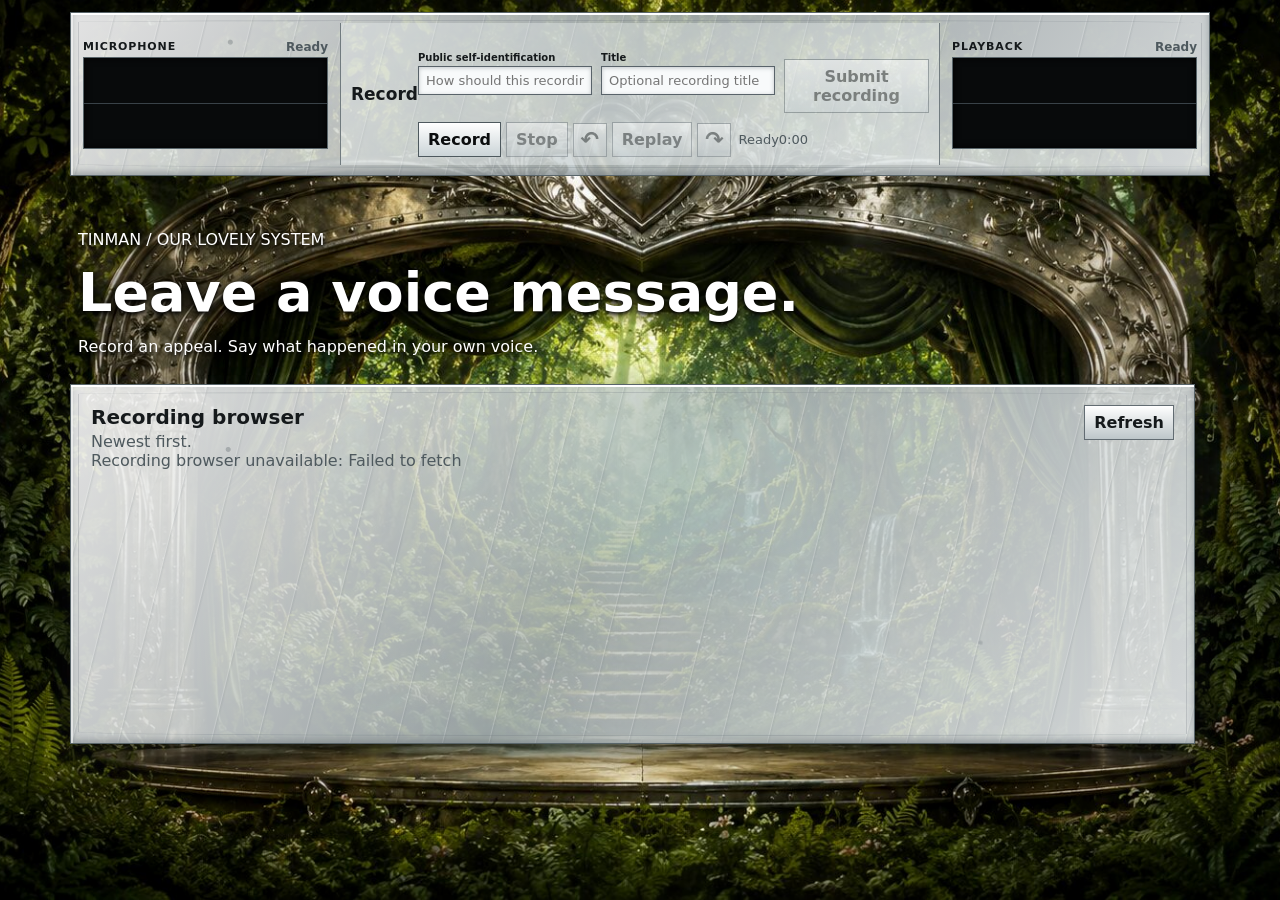
==== appeals/index.html @ 846b0b6b "Place recorder between fixed audiometers" ====
<!doctype html>
<html lang="en">
<head><meta charset="utf-8"><meta name="viewport" content="width=device-width,initial-scale=1"><title>Tinman — Appeals</title><link rel="stylesheet" href="/styles.css"></head>
<body><main>
  <section class="panel common-meter" aria-labelledby="meterHeading">
    <h2 id="meterHeading" class="sr-only">Audiometer</h2>
    <div class="meter-channel"><div class="meter-head"><strong>Microphone</strong><span id="micMeterMode">Ready</span></div><canvas id="micVisualizer" aria-label="Live microphone level" role="img"></canvas></div>
    <section class="recorder" aria-labelledby="recordHeading">
    <h2 id="recordHeading">Record</h2>
    <div class="record-field"><label for="selfId">Public self-identification</label><input id="selfId" maxlength="80" autocomplete="nickname" placeholder="How should this recording identify you?"></div>
    <div class="record-field"><label for="title">Title</label><input id="title" maxlength="120" placeholder="Optional recording title"></div>
    <div class="record-actions"><div class="controls"><button id="recordButton" class="primary">Record</button><button id="stopButton" disabled>Stop</button><button id="rewindButton" class="jump" disabled aria-label="Jump back 10 seconds" title="Jump back 10 seconds">↶</button><button id="playButton" disabled>Replay</button><button id="forwardButton" class="jump" disabled aria-label="Jump forward 10 seconds" title="Jump forward 10 seconds">↷</button></div><div class="time"><span id="recordingState">Ready</span><span id="elapsed">0:00</span></div></div>
    <audio id="preview" controls crossorigin="anonymous" hidden></audio>
    <div class="record-submit"><button id="submitButton" class="primary submit" disabled>Submit recording</button><p id="notice" role="status" aria-live="polite"></p></div>
  </section>
      <div class="meter-channel"><div class="meter-head"><strong>Playback</strong><span id="playMeterMode">Ready</span></div><canvas id="playVisualizer" aria-label="Live playback level" role="img"></canvas></div>
  </section>
  
  <div class="scroll-workspace">
    <header><p class="eyebrow">TINMAN / OUR LOVELY SYSTEM</p><h1>Leave a voice message.</h1><p id="modeCopy">Record an appeal. Say what happened in your own voice.</p></header>
    <section class="panel browser" aria-labelledby="browseHeading"><div class="browserHead"><div><h2 id="browseHeading">Recording browser</h2><p>Newest first.</p></div><button id="refreshButton">Refresh</button></div><div id="recordings"><p class="empty">Loading recordings…</p></div></section>
  </div>
</main><script src="/config.js"></script><script src="/app.js"></script></body></html>
---- styles.css ----
:root{color-scheme:light;--panel:rgba(231,236,237,.84);--line:#59656a;--ink:#15191b;--muted:#4e595e;--accent:#f8fbfc;--danger:#a32620}
*{box-sizing:border-box}
body{min-height:100vh;margin:0;background:#142016 url('/assets/tinman-stage-forest-v2.jpg') center/cover fixed no-repeat;color:var(--ink);font-family:Inter,ui-sans-serif,system-ui,sans-serif}
body:before{content:"";position:fixed;inset:0;pointer-events:none;background:linear-gradient(90deg,rgba(0,0,0,.26),transparent 28%,transparent 72%,rgba(0,0,0,.26));z-index:-1}
main{width:min(1320px,calc(100% - 140px));margin:0 auto;padding:54px 0 96px;display:grid;grid-template-columns:minmax(300px,360px) minmax(0,1fr);gap:34px;align-items:start}
header{grid-column:1/-1;width:min(980px,100%);padding:0 8px;color:white;text-shadow:0 2px 4px #000,0 0 18px #000}h1{font-size:clamp(30px,4.8vw,54px);line-height:1.04;margin:0 0 14px}h1 span{font-weight:620}.challenge{font-size:clamp(16px,1.7vw,21px);font-weight:650;line-height:1.22}.challenge p{margin:3px 0}.challenge .provocation{margin-top:12px;font-weight:900}.challenge .question{font-size:1.18em;font-weight:900}
.panel{position:relative;border:1px solid var(--line);background:radial-gradient(circle at 14% 18%,#59626755 0 2px,transparent 3px),radial-gradient(circle at 81% 72%,#68717644 0 1px,transparent 3px),repeating-linear-gradient(104deg,transparent 0 41px,#fff3 42px,#727b7f22 43px,transparent 45px),linear-gradient(125deg,rgba(255,255,255,.89),rgba(184,194,197,.82) 48%,rgba(243,247,248,.88));padding:20px;min-width:0;box-shadow:inset 0 2px 0 #fff,inset 2px 0 0 #ffffff99,inset 0 -3px 7px #5e686d77,0 14px 34px #1118}.panel:after{content:"";position:absolute;inset:7px;pointer-events:none;border:1px solid #747e8244;border-radius:43% 47% 45% 44%/2px 3px 2px 4px}
.common-meter{grid-column:1/-1;padding:10px 14px}.meter-head{display:flex;justify-content:space-between;align-items:center;margin-bottom:5px}.meter-head h2{margin:0;font-size:15px}.meter-head span{font-size:12px;font-weight:750;color:var(--muted)}.recorder{padding:13px 15px}.recorder h2{margin-bottom:6px}.browser{min-height:360px}h2{margin:0 0 14px;font-size:20px}label{display:block;font-size:12px;font-weight:700;margin:5px 0 3px}input{width:100%;padding:7px 9px;border:1px solid #59636a;background:#f8fafb;color:#111;font:inherit;margin-bottom:2px;box-shadow:inset 0 1px 4px #56616755}
.controls{display:flex;align-items:center;gap:5px;margin-top:8px;flex-wrap:nowrap}button{border:1px solid #626c72;background:linear-gradient(#fff,#bdc6c9);color:#15191b;padding:7px 9px;font:inherit;font-weight:750;cursor:pointer;box-shadow:inset 0 1px 0 #fff}button:hover:not(:disabled){background:linear-gradient(#fff,#dce2e4)}button:disabled{opacity:.42;cursor:not-allowed}.primary{background:linear-gradient(#fff,#cbd4d7);color:#0b0d0e;border-color:#4e595e}.primary:hover:not(:disabled){background:white}.jump{width:34px;min-width:34px;padding:5px 0;font-size:22px;line-height:1}.submit{margin-top:5px}
.time{display:flex;justify-content:space-between;color:var(--muted);font-size:13px;font-variant-numeric:tabular-nums;margin:6px 0 3px}audio{width:100%;margin-top:4px}#notice{min-height:1.1em;margin:5px 0 0;color:var(--muted);font-size:12px}#notice.error{color:var(--danger)}
#visualizer{display:block;width:100%;height:44px;border:1px solid var(--line);background:#080a0b;margin:0;box-shadow:inset 0 0 7px #000,0 1px 0 #fff}
.browserHead{display:flex;align-items:start;justify-content:space-between;gap:15px}.browserHead h2{margin-bottom:3px}.browserHead p,.empty{margin:0;color:var(--muted)}
.recording{border-top:1px solid var(--line);padding:16px 0}.recording:first-child{border-top:0}.meta{display:flex;flex-wrap:wrap;justify-content:space-between;gap:8px;margin-bottom:8px}.recordingTitle{font-size:18px;font-weight:850;margin-bottom:3px}.who{font-weight:700}.when,.details{color:var(--muted);font-size:13px}.recording audio{margin:0}
@media(max-width:900px){main{width:min(100% - 44px,900px);grid-template-columns:minmax(290px,340px) minmax(0,1fr);gap:20px}}
@media(max-width:760px){body{background-attachment:scroll}main{width:calc(100% - 24px);padding-top:30px;grid-template-columns:1fr;gap:16px}.panel{padding:16px}.controls{flex-wrap:wrap}.controls button:not(.jump){flex:1 1 auto}.jump{flex:0 0 38px}}

/* Threaded public response layer */
.browser{overflow:hidden}.thread{border-top:1px solid var(--line);padding:14px 0}.thread:first-child{border-top:0}
.thread-grid{display:grid;grid-template-columns:minmax(310px,1.05fr) minmax(300px,1fr) 120px 210px;gap:10px;overflow-x:auto;align-items:start;padding-bottom:8px;scroll-snap-type:x proximity}
.thread-cell{min-height:154px;padding:12px;border:1px solid #677277;background:rgba(237,242,243,.82);box-shadow:inset 0 1px 0 #fff;scroll-snap-align:start}
.column-label{font-size:11px;letter-spacing:.08em;text-transform:uppercase;font-weight:900;color:#4d585d;margin-bottom:9px}.original-cell .meta{min-height:57px}
.response-list{display:grid;gap:8px}.reply-card{padding:8px;border-left:4px solid #566269;background:#f8fafbcc}.reply-card.short-response{border-left-color:#9a2e27}
.reply-meta,.reply-meta>div,.response-status{display:flex;justify-content:space-between;align-items:center;gap:8px}.reply-meta span{font-size:12px;color:var(--muted)}.duration-verdict{font-size:20px!important;filter:grayscale(1)}
.reply-card audio{height:34px}.response-empty{padding:8px 0}.respond-button{margin-top:8px}.response-composer{margin-top:9px;padding-top:9px;border-top:1px solid #788287}
.response-composer label{margin-top:0}.response-composer input{margin-top:4px}.response-controls{display:flex;gap:5px;flex-wrap:wrap}.response-controls button{font-size:12px;padding:6px 8px}.response-status{margin-top:6px;font-size:11px;color:var(--muted)}
.response-notice{min-height:1.2em;margin:5px 0 0;font-size:11px;color:var(--muted)}.response-notice.error{color:var(--danger)}
.future-cell,.transcript-cell{display:flex;flex-direction:column;justify-content:space-between;color:#667176;background:rgba(190,199,201,.55);border-style:dashed}.transcript-cell{opacity:.72}
@media(max-width:760px){.thread-grid{grid-template-columns:minmax(280px,88vw) minmax(280px,88vw) 110px 190px}}

.interleaved-button{width:100%;margin-top:8px;text-align:left}.reply-card audio{display:none}

.comment-button{touch-action:none;user-select:none;-webkit-user-select:none}
.comment-button.annotating{background:linear-gradient(#ffb0a8,#c84338);border-color:#7e1f18;color:#180604;box-shadow:inset 0 1px 0 #ffd8d4,0 0 0 3px rgba(157,38,30,.22)}

.common-meter,.recorder{box-shadow:inset 0 2px 0 #fff,inset 2px 0 0 #ffffff99,inset 0 -3px 7px #5e686d77}

button:active:not(:disabled){box-shadow:inset 0 2px 4px #35404566;transform:translateY(1px)}


.common-meter{position:fixed;top:12px;left:50%;transform:translateX(-50%);width:min(1320px,calc(100% - 140px));z-index:30}
.meter-space{grid-column:1/-1;height:78px}
@media(max-width:900px){.common-meter{width:min(100% - 44px,900px)}}
@media(max-width:760px){.common-meter{width:calc(100% - 24px)}}

/* Fixed control deck and full-width, non-overlapping scroll workspace */
:root{--deck-side:70px;--meter-top:12px;--meter-height:82px;--recorder-top:102px;--recorder-height:142px;--workspace-top:258px}
body{overflow:hidden}
main{display:block;width:100%;margin:0;padding:0}
.common-meter{position:fixed;top:var(--meter-top);left:var(--deck-side);right:var(--deck-side);width:auto;height:var(--meter-height);transform:none;z-index:30;display:grid;grid-template-columns:1fr 1fr;gap:12px;padding:8px 12px}
.meter-channel{min-width:0}.meter-head{margin-bottom:3px}.meter-head strong{text-transform:uppercase;letter-spacing:.08em;font-size:11px}
#micVisualizer,#playVisualizer{display:block;width:100%;height:43px;border:1px solid var(--line);background:#080a0b;box-shadow:inset 0 0 7px #000}
.recorder{position:fixed;top:var(--recorder-top);left:var(--deck-side);right:var(--deck-side);height:var(--recorder-height);z-index:25;display:grid;grid-template-columns:72px minmax(210px,1.1fr) minmax(190px,1fr) minmax(330px,1.35fr) minmax(150px,.65fr);gap:10px;align-items:end;padding:10px 14px}
.recorder h2{align-self:center;margin:0}.record-field label{margin-top:0}.record-field input{margin:0}.record-actions{align-self:end}.record-actions .controls{margin:0}.record-submit{align-self:end}.record-submit .submit{margin:0}.record-submit #notice{margin-top:3px}
.recorder #preview{position:absolute;left:14px;right:14px;bottom:7px;width:calc(100% - 28px);height:32px;margin:0}.recorder #preview:not([hidden])~.record-submit{visibility:hidden}
.scroll-workspace{position:fixed;top:var(--workspace-top);bottom:0;left:0;right:0;overflow-y:auto;padding:24px var(--deck-side) 90px;scrollbar-gutter:stable}
.scroll-workspace header{width:min(1100px,100%);padding:0 8px;margin-bottom:28px}.scroll-workspace .browser{width:100%;min-height:360px}
.sr-only{position:absolute!important;width:1px!important;height:1px!important;padding:0!important;margin:-1px!important;overflow:hidden!important;clip:rect(0,0,0,0)!important;white-space:nowrap!important;border:0!important}
@media(max-width:900px){:root{--deck-side:22px;--recorder-height:188px;--workspace-top:304px}.recorder{grid-template-columns:62px 1fr 1fr;grid-template-rows:auto auto}.record-actions{grid-column:2/4}.record-submit{grid-column:1/2;grid-row:2}}
@media(max-width:760px){:root{--deck-side:12px;--meter-height:78px;--recorder-top:98px;--recorder-height:210px;--workspace-top:322px}.common-meter{grid-template-columns:1fr 1fr;gap:6px}.recorder{grid-template-columns:1fr 1fr;height:var(--recorder-height);overflow:auto}.recorder h2{grid-column:1/-1}.record-actions,.record-submit{grid-column:auto}.scroll-workspace{padding-left:12px;padding-right:12px}}

/* One fixed frame: microphone | recording control | playback */
:root{--meter-height:164px;--workspace-top:190px}
.common-meter{height:var(--meter-height);grid-template-columns:minmax(220px,1fr) minmax(600px,1.55fr) minmax(220px,1fr);align-items:stretch;gap:12px;padding:10px 12px}
.common-meter>.meter-channel{display:flex;flex-direction:column;justify-content:center}
.common-meter #micVisualizer,.common-meter #playVisualizer{height:92px}
.common-meter>.recorder{position:static;inset:auto;width:auto;height:auto;z-index:auto;display:grid;grid-template-columns:58px minmax(150px,1fr) minmax(140px,1fr) minmax(145px,.72fr);grid-template-rows:auto auto;gap:7px 9px;align-items:end;padding:8px 10px;border-left:1px solid #717b7f;border-right:1px solid #717b7f;background:rgba(236,241,242,.38);overflow:hidden;box-shadow:none}
.common-meter>.recorder h2{grid-row:1/3;align-self:center;font-size:17px}
.common-meter>.recorder .record-field{min-width:0}
.common-meter>.recorder .record-field label{font-size:10px;white-space:nowrap;overflow:hidden;text-overflow:ellipsis}
.common-meter>.recorder .record-field input{padding:6px 7px;font-size:13px}
.common-meter>.recorder .record-actions{grid-column:2/4;display:grid;grid-template-columns:auto 1fr;gap:7px;align-items:center}
.common-meter>.recorder .record-actions .controls{flex-wrap:nowrap}
.common-meter>.recorder .record-actions .time{margin:0}
.common-meter>.recorder .record-submit{grid-column:4;grid-row:1/3;align-self:center}
.common-meter>.recorder .record-submit button{width:100%}
.common-meter>.recorder #preview{position:absolute;left:76px;right:164px;bottom:7px;width:auto;height:30px}
.common-meter>.recorder #preview:not([hidden])~.record-submit{visibility:hidden}
.scroll-workspace{top:var(--workspace-top)}
@media(max-width:1100px){.common-meter{grid-template-columns:minmax(160px,.8fr) minmax(520px,1.6fr) minmax(160px,.8fr)}.common-meter>.recorder{grid-template-columns:48px 1fr 1fr 125px}}
@media(max-width:900px){:root{--meter-height:194px;--workspace-top:220px}.common-meter{grid-template-columns:minmax(125px,.65fr) minmax(470px,1.8fr) minmax(125px,.65fr)}.common-meter>.recorder{grid-template-columns:1fr 1fr;grid-template-rows:auto auto auto}.common-meter>.recorder h2{display:none}.common-meter>.recorder .record-actions{grid-column:1/3}.common-meter>.recorder .record-submit{grid-column:1/3;grid-row:3}.common-meter>.recorder #preview{left:8px;right:8px}}
@media(max-width:760px){:root{--meter-height:216px;--workspace-top:242px}.common-meter{grid-template-columns:minmax(92px,.55fr) minmax(360px,2fr) minmax(92px,.55fr);gap:5px}.common-meter>.meter-channel .meter-head strong{font-size:9px}.common-meter>.meter-channel .meter-head span{font-size:9px}.common-meter #micVisualizer,.common-meter #playVisualizer{height:126px}}
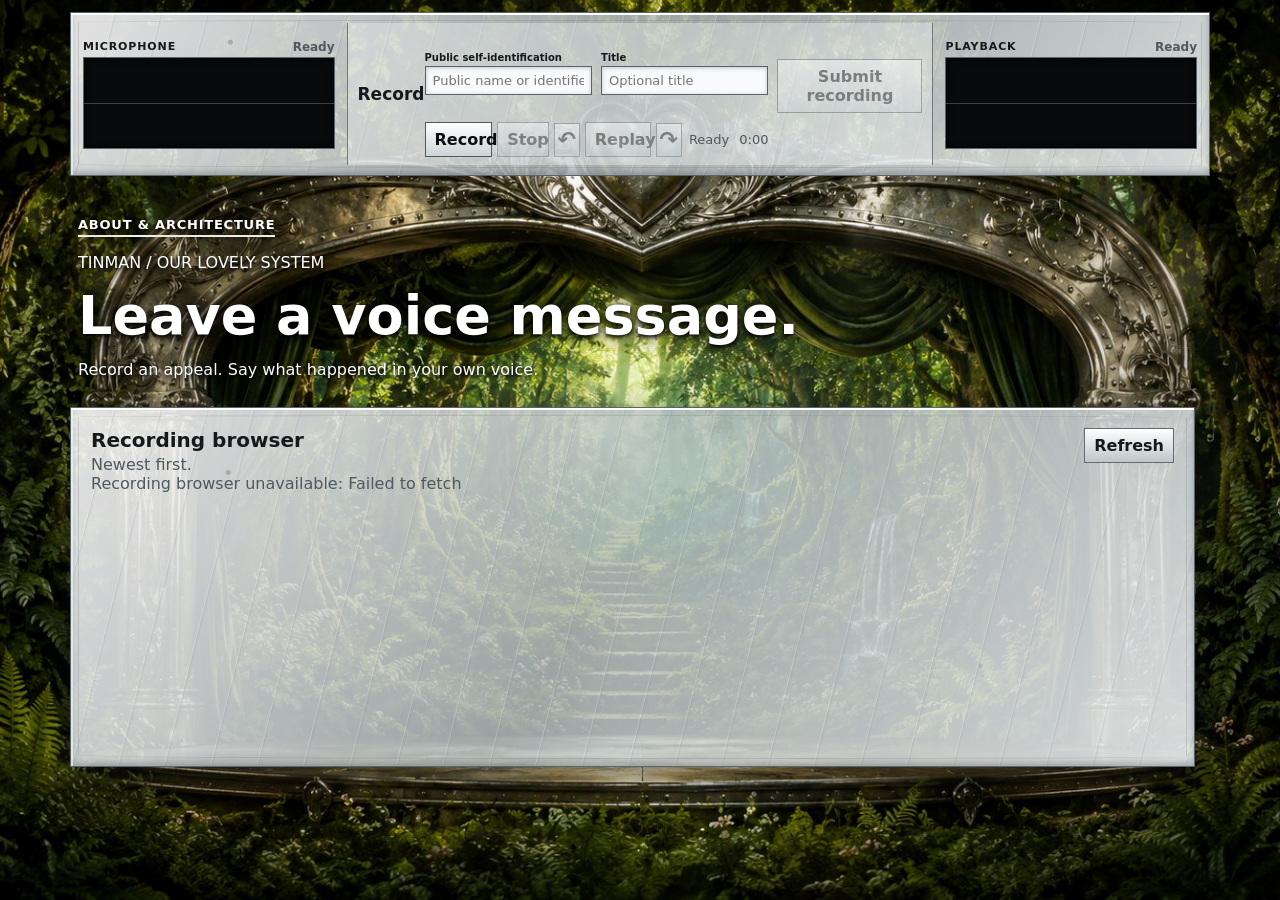
==== commit a1648e7e: "Add About Tin Man architecture page" ====
--- a/appeals/index.html
+++ b/appeals/index.html
@@ -7,8 +7,8 @@
     <div class="meter-channel"><div class="meter-head"><strong>Microphone</strong><span id="micMeterMode">Ready</span></div><canvas id="micVisualizer" aria-label="Live microphone level" role="img"></canvas></div>
     <section class="recorder" aria-labelledby="recordHeading">
     <h2 id="recordHeading">Record</h2>
-    <div class="record-field"><label for="selfId">Public self-identification</label><input id="selfId" maxlength="80" autocomplete="nickname" placeholder="How should this recording identify you?"></div>
-    <div class="record-field"><label for="title">Title</label><input id="title" maxlength="120" placeholder="Optional recording title"></div>
+    <div class="record-field"><label for="selfId">Public self-identification</label><input id="selfId" maxlength="80" autocomplete="nickname" placeholder="Public name or identifier"></div>
+    <div class="record-field"><label for="title">Title</label><input id="title" maxlength="120" placeholder="Optional title"></div>
     <div class="record-actions"><div class="controls"><button id="recordButton" class="primary">Record</button><button id="stopButton" disabled>Stop</button><button id="rewindButton" class="jump" disabled aria-label="Jump back 10 seconds" title="Jump back 10 seconds">↶</button><button id="playButton" disabled>Replay</button><button id="forwardButton" class="jump" disabled aria-label="Jump forward 10 seconds" title="Jump forward 10 seconds">↷</button></div><div class="time"><span id="recordingState">Ready</span><span id="elapsed">0:00</span></div></div>
     <audio id="preview" controls crossorigin="anonymous" hidden></audio>
     <div class="record-submit"><button id="submitButton" class="primary submit" disabled>Submit recording</button><p id="notice" role="status" aria-live="polite"></p></div>
@@ -17,7 +17,7 @@
   </section>
   
   <div class="scroll-workspace">
-    <header><p class="eyebrow">TINMAN / OUR LOVELY SYSTEM</p><h1>Leave a voice message.</h1><p id="modeCopy">Record an appeal. Say what happened in your own voice.</p></header>
+    <header><nav class="site-nav" aria-label="Tin Man"><a href="/about.html">About &amp; Architecture</a></nav><p class="eyebrow">TINMAN / OUR LOVELY SYSTEM</p><h1>Leave a voice message.</h1><p id="modeCopy">Record an appeal. Say what happened in your own voice.</p></header>
     <section class="panel browser" aria-labelledby="browseHeading"><div class="browserHead"><div><h2 id="browseHeading">Recording browser</h2><p>Newest first.</p></div><button id="refreshButton">Refresh</button></div><div id="recordings"><p class="empty">Loading recordings…</p></div></section>
   </div>
 </main><script src="/config.js"></script><script src="/app.js"></script></body></html>
--- a/styles.css
+++ b/styles.css
@@ -79,3 +79,41 @@
 @media(max-width:1100px){.common-meter{grid-template-columns:minmax(160px,.8fr) minmax(520px,1.6fr) minmax(160px,.8fr)}.common-meter>.recorder{grid-template-columns:48px 1fr 1fr 125px}}
 @media(max-width:900px){:root{--meter-height:194px;--workspace-top:220px}.common-meter{grid-template-columns:minmax(125px,.65fr) minmax(470px,1.8fr) minmax(125px,.65fr)}.common-meter>.recorder{grid-template-columns:1fr 1fr;grid-template-rows:auto auto auto}.common-meter>.recorder h2{display:none}.common-meter>.recorder .record-actions{grid-column:1/3}.common-meter>.recorder .record-submit{grid-column:1/3;grid-row:3}.common-meter>.recorder #preview{left:8px;right:8px}}
 @media(max-width:760px){:root{--meter-height:216px;--workspace-top:242px}.common-meter{grid-template-columns:minmax(92px,.55fr) minmax(360px,2fr) minmax(92px,.55fr);gap:5px}.common-meter>.meter-channel .meter-head strong{font-size:9px}.common-meter>.meter-channel .meter-head span{font-size:9px}.common-meter #micVisualizer,.common-meter #playVisualizer{height:126px}}
+
+/* Hard containment for the three-part fixed deck */
+.common-meter{grid-template-columns:minmax(0,.9fr) minmax(0,2.1fr) minmax(0,.9fr);overflow:hidden}
+.common-meter>.meter-channel,.common-meter>.recorder,.common-meter>.recorder>*{min-width:0;max-width:100%}
+.common-meter>.meter-channel canvas{width:100%;max-width:100%}
+.common-meter>.recorder .controls{min-width:0;overflow:hidden}
+.common-meter>.recorder .controls button{flex:0 1 auto;min-width:0}
+@media(max-width:1100px){.common-meter{grid-template-columns:minmax(0,.72fr) minmax(0,2.25fr) minmax(0,.72fr)}}
+@media(max-width:900px){.common-meter{grid-template-columns:minmax(0,.62fr) minmax(0,2.45fr) minmax(0,.62fr)}}
+@media(max-width:760px){.common-meter{grid-template-columns:minmax(0,.52fr) minmax(0,2.65fr) minmax(0,.52fr)}}
+
+.thread-grid{grid-template-columns:minmax(310px,1.05fr) minmax(300px,1fr) 120px minmax(360px,1.1fr)}
+.transcript-cell{opacity:1;background:rgba(237,242,243,.82);border-style:solid;max-height:560px;overflow:auto}
+.transcript-parts{display:grid;gap:7px}.transcript-part{margin:0;padding:7px 8px;background:#f8fafbcc;border-left:4px solid #657176}
+.transcript-part.annotation{border-left-color:#9a2e27}.transcript-part strong{display:block;font-size:11px;text-transform:uppercase;letter-spacing:.05em;margin-bottom:3px}.transcript-part span{display:block;font-size:13px;line-height:1.35}
+.transcript-state{font-size:12px;color:var(--muted)}.transcript-state.error{color:var(--danger)}.unlock-transcript{width:100%}
+
+
+/* Navigation and control-deck legibility */
+.site-nav{margin:0 0 16px}.site-nav a,.about-nav a{display:inline-block;color:#fff;font-size:13px;font-weight:850;letter-spacing:.06em;text-transform:uppercase;text-decoration:none;border-bottom:2px solid currentColor;padding:3px 0}.site-nav a:hover,.about-nav a:hover{color:#dce5e1}
+.common-meter>.recorder .record-actions .time{gap:10px;white-space:nowrap}.common-meter>.recorder .record-actions .time span:last-child{margin-left:auto}
+
+/* About Tin Man */
+body.about-page{overflow:auto}
+.about-page main{display:block;width:min(1160px,calc(100% - 48px));margin:0 auto;padding:44px 0 88px}
+.about-shell{display:grid;gap:24px}
+.about-hero{color:#fff;text-shadow:0 2px 4px #000,0 0 18px #000;padding:20px 8px 12px}
+.about-hero .eyebrow{font-weight:900;letter-spacing:.16em;text-transform:uppercase;margin:0 0 14px}
+.about-hero h1{font-size:clamp(48px,8vw,92px);max-width:900px}
+.about-hero .lede{max-width:800px;font-size:clamp(20px,2.3vw,30px);line-height:1.25;font-weight:650;margin:20px 0 0}
+.about-grid{display:grid;grid-template-columns:1fr 1fr;gap:24px}
+.about-panel{padding:28px}
+.about-panel h2{font-size:27px;margin-bottom:12px}.about-panel h3{margin:22px 0 8px}.about-panel p,.about-panel li{font-size:16px;line-height:1.55}.about-panel ul{padding-left:20px}.about-panel li+li{margin-top:8px}
+.about-panel a{color:#172a31;font-weight:800;text-decoration-thickness:2px;text-underline-offset:3px}
+.about-panel.wide{grid-column:1/-1}
+.aws-table{width:100%;border-collapse:collapse;margin-top:14px}.aws-table th,.aws-table td{text-align:left;vertical-align:top;padding:13px 12px;border-top:1px solid #778287}.aws-table th{width:27%;font-size:14px}.aws-table td{line-height:1.45}
+.about-footer{color:white;text-shadow:0 2px 4px #000;padding:10px 8px;font-weight:750}
+@media(max-width:760px){.about-page main{width:calc(100% - 24px);padding-top:24px}.about-grid{grid-template-columns:1fr}.about-panel.wide{grid-column:auto}.about-panel{padding:20px}.aws-table,.aws-table tbody,.aws-table tr,.aws-table th,.aws-table td{display:block}.aws-table th{width:auto;padding-bottom:3px}.aws-table td{padding-top:3px;border-top:0}.aws-table tr{border-top:1px solid #778287;padding:8px 0}}
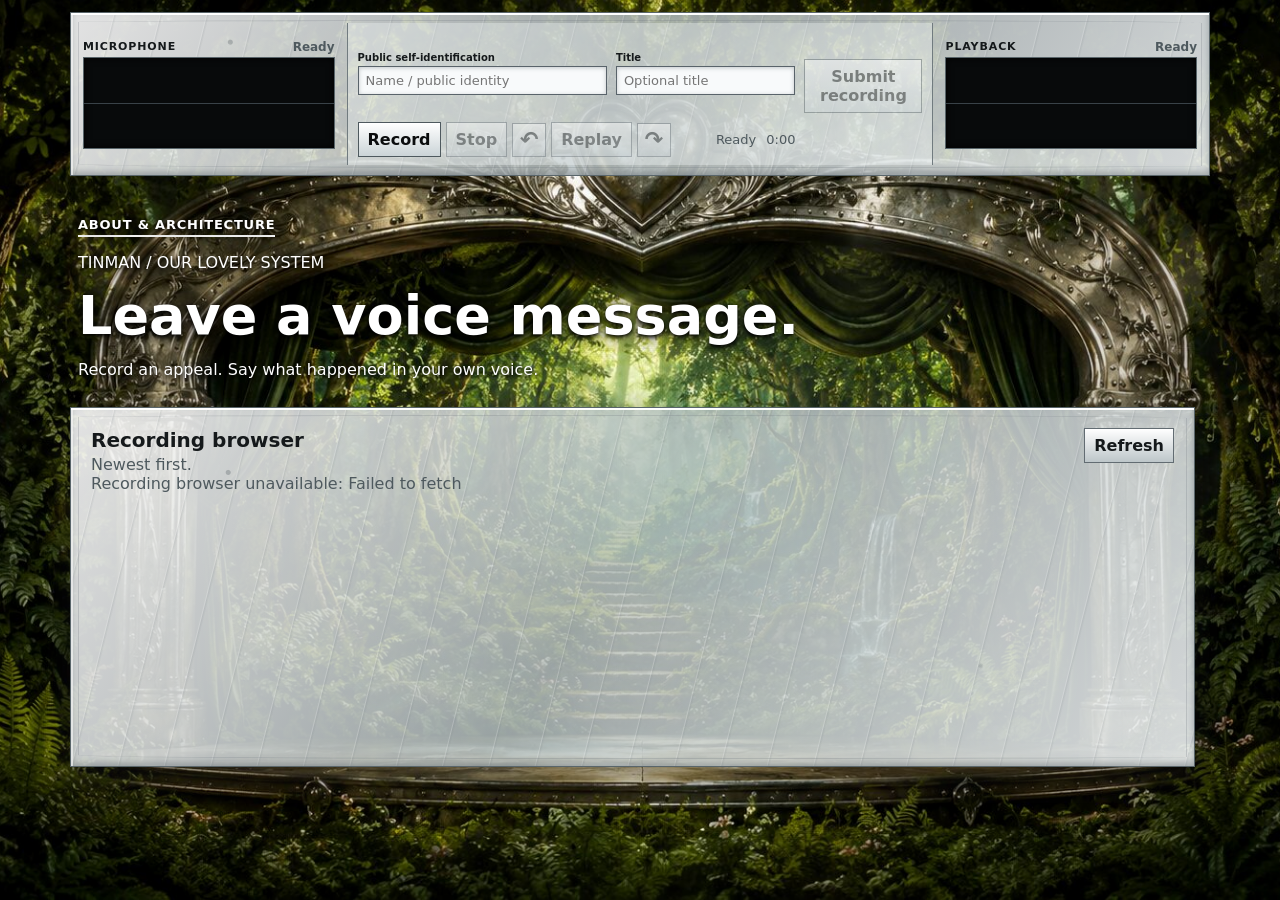
==== commit caf2b848: "Repair fixed recorder control layout" ====
--- a/appeals/index.html
+++ b/appeals/index.html
@@ -7,7 +7,7 @@
     <div class="meter-channel"><div class="meter-head"><strong>Microphone</strong><span id="micMeterMode">Ready</span></div><canvas id="micVisualizer" aria-label="Live microphone level" role="img"></canvas></div>
     <section class="recorder" aria-labelledby="recordHeading">
     <h2 id="recordHeading">Record</h2>
-    <div class="record-field"><label for="selfId">Public self-identification</label><input id="selfId" maxlength="80" autocomplete="nickname" placeholder="Public name or identifier"></div>
+    <div class="record-field"><label for="selfId">Public self-identification</label><input id="selfId" maxlength="80" autocomplete="nickname" placeholder="Name / public identity"></div>
     <div class="record-field"><label for="title">Title</label><input id="title" maxlength="120" placeholder="Optional title"></div>
     <div class="record-actions"><div class="controls"><button id="recordButton" class="primary">Record</button><button id="stopButton" disabled>Stop</button><button id="rewindButton" class="jump" disabled aria-label="Jump back 10 seconds" title="Jump back 10 seconds">↶</button><button id="playButton" disabled>Replay</button><button id="forwardButton" class="jump" disabled aria-label="Jump forward 10 seconds" title="Jump forward 10 seconds">↷</button></div><div class="time"><span id="recordingState">Ready</span><span id="elapsed">0:00</span></div></div>
     <audio id="preview" controls crossorigin="anonymous" hidden></audio>
--- a/styles.css
+++ b/styles.css
@@ -117,3 +117,29 @@
 .aws-table{width:100%;border-collapse:collapse;margin-top:14px}.aws-table th,.aws-table td{text-align:left;vertical-align:top;padding:13px 12px;border-top:1px solid #778287}.aws-table th{width:27%;font-size:14px}.aws-table td{line-height:1.45}
 .about-footer{color:white;text-shadow:0 2px 4px #000;padding:10px 8px;font-weight:750}
 @media(max-width:760px){.about-page main{width:calc(100% - 24px);padding-top:24px}.about-grid{grid-template-columns:1fr}.about-panel.wide{grid-column:auto}.about-panel{padding:20px}.aws-table,.aws-table tbody,.aws-table tr,.aws-table th,.aws-table td{display:block}.aws-table th{width:auto;padding-bottom:3px}.aws-table td{padding-top:3px;border-top:0}.aws-table tr{border-top:1px solid #778287;padding:8px 0}}
+
+
+/* Recorder layout correction: use the center frame for controls, not decoration */
+.common-meter>.recorder{
+  grid-template-columns:minmax(210px,1.25fr) minmax(150px,.9fr) minmax(118px,.55fr);
+  grid-template-rows:auto auto;
+  column-gap:9px;
+}
+.common-meter>.recorder h2{display:none}
+.common-meter>.recorder .record-field:nth-of-type(1){grid-column:1;grid-row:1}
+.common-meter>.recorder .record-field:nth-of-type(2){grid-column:2;grid-row:1}
+.common-meter>.recorder .record-actions{grid-column:1/3;grid-row:2;display:grid;grid-template-columns:minmax(0,1fr) auto}
+.common-meter>.recorder .record-submit{grid-column:3;grid-row:1/3}
+.common-meter>.recorder #preview{left:8px;right:136px}
+@media(max-width:1100px){
+  .common-meter{grid-template-columns:minmax(105px,.55fr) minmax(0,2.9fr) minmax(105px,.55fr)}
+  .common-meter>.recorder{grid-template-columns:minmax(185px,1.2fr) minmax(130px,.85fr) 112px}
+  .common-meter>.recorder .controls button{padding-left:7px;padding-right:7px}
+}
+@media(max-width:760px){
+  .common-meter{grid-template-columns:minmax(72px,.45fr) minmax(0,3.2fr) minmax(72px,.45fr)}
+  .common-meter>.recorder{grid-template-columns:minmax(150px,1.2fr) minmax(105px,.8fr) 96px}
+  .common-meter>.recorder .record-field label{font-size:9px}
+  .common-meter>.recorder .record-field input{font-size:12px}
+  .common-meter>.recorder .record-submit button{font-size:11px;padding:6px}
+}
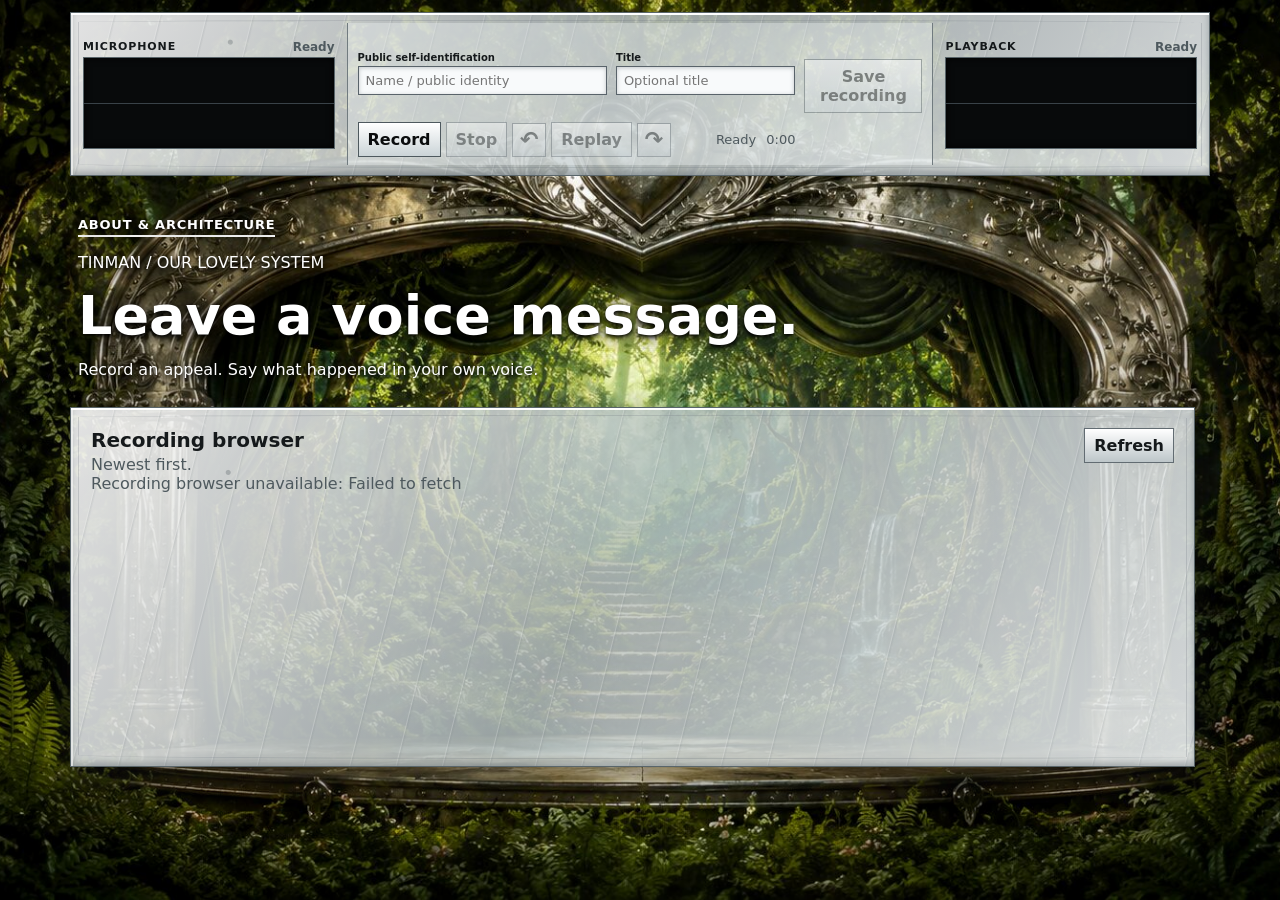
==== commit ca13e02c: "Keep save recording action visible" ====
--- a/appeals/index.html
+++ b/appeals/index.html
@@ -11,7 +11,7 @@
     <div class="record-field"><label for="title">Title</label><input id="title" maxlength="120" placeholder="Optional title"></div>
     <div class="record-actions"><div class="controls"><button id="recordButton" class="primary">Record</button><button id="stopButton" disabled>Stop</button><button id="rewindButton" class="jump" disabled aria-label="Jump back 10 seconds" title="Jump back 10 seconds">↶</button><button id="playButton" disabled>Replay</button><button id="forwardButton" class="jump" disabled aria-label="Jump forward 10 seconds" title="Jump forward 10 seconds">↷</button></div><div class="time"><span id="recordingState">Ready</span><span id="elapsed">0:00</span></div></div>
     <audio id="preview" controls crossorigin="anonymous" hidden></audio>
-    <div class="record-submit"><button id="submitButton" class="primary submit" disabled>Submit recording</button><p id="notice" role="status" aria-live="polite"></p></div>
+    <div class="record-submit"><button id="submitButton" class="primary submit" disabled>Save recording</button><p id="notice" role="status" aria-live="polite"></p></div>
   </section>
       <div class="meter-channel"><div class="meter-head"><strong>Playback</strong><span id="playMeterMode">Ready</span></div><canvas id="playVisualizer" aria-label="Live playback level" role="img"></canvas></div>
   </section>
--- a/styles.css
+++ b/styles.css
@@ -143,3 +143,7 @@
   .common-meter>.recorder .record-field input{font-size:12px}
   .common-meter>.recorder .record-submit button{font-size:11px;padding:6px}
 }
+
+
+/* A completed recording must expose its save action */
+.common-meter>.recorder #preview:not([hidden])~.record-submit{visibility:visible}
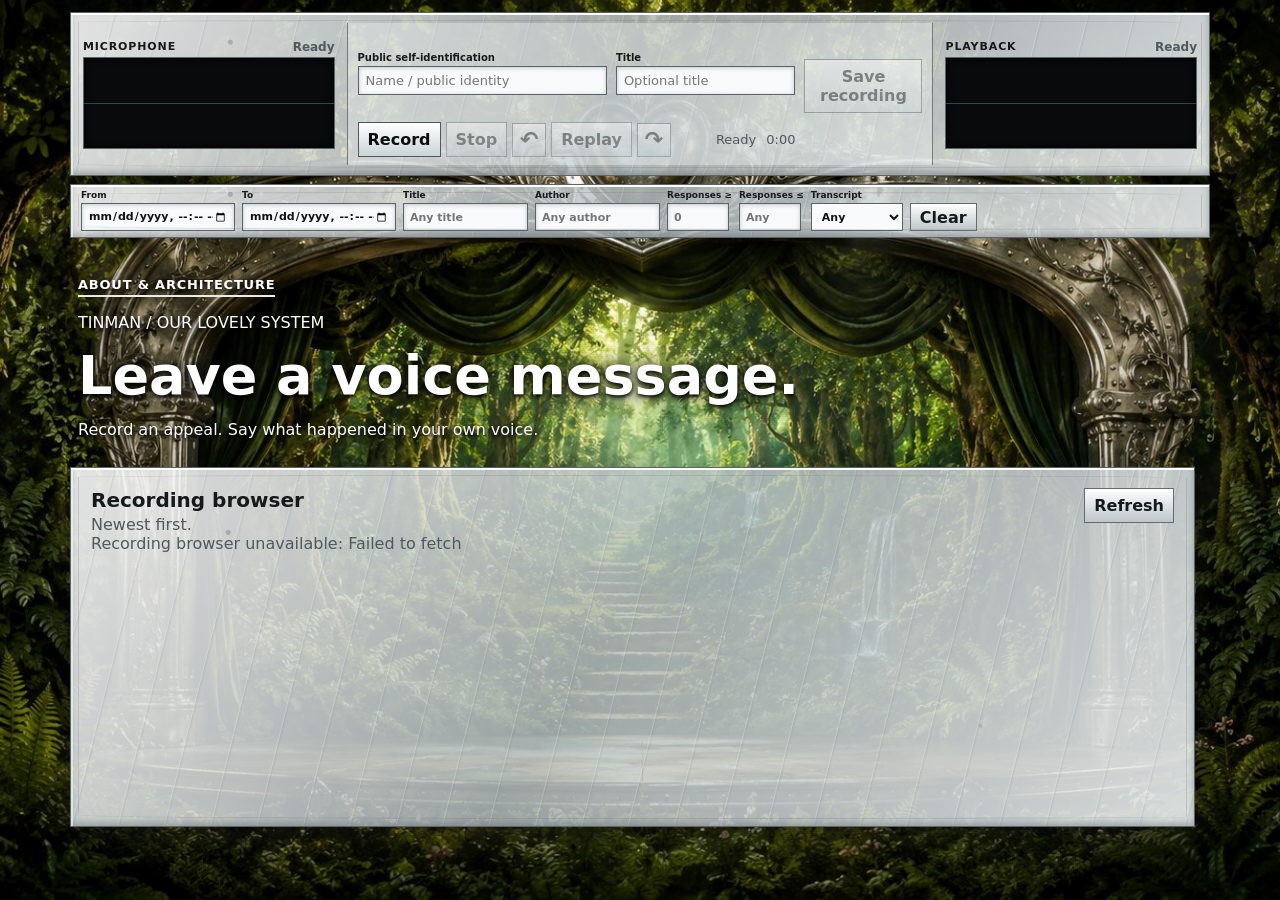
==== commit 1759d025: "Add fixed recording search controls" ====
--- a/appeals/index.html
+++ b/appeals/index.html
@@ -16,6 +16,18 @@
       <div class="meter-channel"><div class="meter-head"><strong>Playback</strong><span id="playMeterMode">Ready</span></div><canvas id="playVisualizer" aria-label="Live playback level" role="img"></canvas></div>
   </section>
   
+    <section class="panel search-strip" aria-label="Search recordings">
+      <label>From<input id="searchFrom" type="datetime-local"></label>
+      <label>To<input id="searchTo" type="datetime-local"></label>
+      <label>Title<input id="searchTitle" type="search" placeholder="Any title"></label>
+      <label>Author<input id="searchAuthor" type="search" placeholder="Any author"></label>
+      <label>Responses ≥<input id="searchMinResponses" type="number" min="0" inputmode="numeric" placeholder="0"></label>
+      <label>Responses ≤<input id="searchMaxResponses" type="number" min="0" inputmode="numeric" placeholder="Any"></label>
+      <label>Transcript<select id="searchTranscript"><option value="any">Any</option><option value="present">Is not null</option><option value="null">Is null</option></select></label>
+      <button id="clearSearch" type="button">Clear</button>
+      <output id="searchCount" aria-live="polite"></output>
+    </section>
+
   <div class="scroll-workspace">
     <header><nav class="site-nav" aria-label="Tin Man"><a href="/about.html">About &amp; Architecture</a></nav><p class="eyebrow">TINMAN / OUR LOVELY SYSTEM</p><h1>Leave a voice message.</h1><p id="modeCopy">Record an appeal. Say what happened in your own voice.</p></header>
     <section class="panel browser" aria-labelledby="browseHeading"><div class="browserHead"><div><h2 id="browseHeading">Recording browser</h2><p>Newest first.</p></div><button id="refreshButton">Refresh</button></div><div id="recordings"><p class="empty">Loading recordings…</p></div></section>
--- a/styles.css
+++ b/styles.css
@@ -16,7 +16,7 @@
 
 /* Threaded public response layer */
 .browser{overflow:hidden}.thread{border-top:1px solid var(--line);padding:14px 0}.thread:first-child{border-top:0}
-.thread-grid{display:grid;grid-template-columns:minmax(310px,1.05fr) minmax(300px,1fr) 120px 210px;gap:10px;overflow-x:auto;align-items:start;padding-bottom:8px;scroll-snap-type:x proximity}
+.thread-grid{display:grid;grid-template-columns:minmax(310px,1.05fr) minmax(300px,1fr) minmax(360px,1.1fr);gap:10px;overflow-x:auto;align-items:start;padding-bottom:8px;scroll-snap-type:x proximity}
 .thread-cell{min-height:154px;padding:12px;border:1px solid #677277;background:rgba(237,242,243,.82);box-shadow:inset 0 1px 0 #fff;scroll-snap-align:start}
 .column-label{font-size:11px;letter-spacing:.08em;text-transform:uppercase;font-weight:900;color:#4d585d;margin-bottom:9px}.original-cell .meta{min-height:57px}
 .response-list{display:grid;gap:8px}.reply-card{padding:8px;border-left:4px solid #566269;background:#f8fafbcc}.reply-card.short-response{border-left-color:#9a2e27}
@@ -25,7 +25,7 @@
 .response-composer label{margin-top:0}.response-composer input{margin-top:4px}.response-controls{display:flex;gap:5px;flex-wrap:wrap}.response-controls button{font-size:12px;padding:6px 8px}.response-status{margin-top:6px;font-size:11px;color:var(--muted)}
 .response-notice{min-height:1.2em;margin:5px 0 0;font-size:11px;color:var(--muted)}.response-notice.error{color:var(--danger)}
 .future-cell,.transcript-cell{display:flex;flex-direction:column;justify-content:space-between;color:#667176;background:rgba(190,199,201,.55);border-style:dashed}.transcript-cell{opacity:.72}
-@media(max-width:760px){.thread-grid{grid-template-columns:minmax(280px,88vw) minmax(280px,88vw) 110px 190px}}
+@media(max-width:760px){.thread-grid{grid-template-columns:minmax(280px,88vw) minmax(280px,88vw) minmax(320px,88vw)}}
 
 .interleaved-button{width:100%;margin-top:8px;text-align:left}.reply-card audio{display:none}
 
@@ -90,7 +90,7 @@
 @media(max-width:900px){.common-meter{grid-template-columns:minmax(0,.62fr) minmax(0,2.45fr) minmax(0,.62fr)}}
 @media(max-width:760px){.common-meter{grid-template-columns:minmax(0,.52fr) minmax(0,2.65fr) minmax(0,.52fr)}}
 
-.thread-grid{grid-template-columns:minmax(310px,1.05fr) minmax(300px,1fr) 120px minmax(360px,1.1fr)}
+.thread-grid{grid-template-columns:minmax(310px,1.05fr) minmax(300px,1fr) minmax(360px,1.1fr)}
 .transcript-cell{opacity:1;background:rgba(237,242,243,.82);border-style:solid;max-height:560px;overflow:auto}
 .transcript-parts{display:grid;gap:7px}.transcript-part{margin:0;padding:7px 8px;background:#f8fafbcc;border-left:4px solid #657176}
 .transcript-part.annotation{border-left-color:#9a2e27}.transcript-part strong{display:block;font-size:11px;text-transform:uppercase;letter-spacing:.05em;margin-bottom:3px}.transcript-part span{display:block;font-size:13px;line-height:1.35}
@@ -147,3 +147,14 @@
 
 /* A completed recording must expose its save action */
 .common-meter>.recorder #preview:not([hidden])~.record-submit{visibility:visible}
+
+
+/* Fixed, vertically thin recording search strip */
+:root{--search-top:184px;--search-height:54px;--workspace-top:250px}
+.search-strip{position:fixed;top:var(--search-top);left:var(--deck-side);right:var(--deck-side);height:var(--search-height);z-index:29;padding:6px 10px;display:flex;align-items:end;gap:7px;overflow-x:auto;overflow-y:hidden;box-shadow:inset 0 2px 0 #fff,inset 2px 0 0 #ffffff99,inset 0 -3px 7px #5e686d77}
+.search-strip label{flex:0 0 auto;margin:0;font-size:9px;line-height:1.1;white-space:nowrap}
+.search-strip input,.search-strip select{display:block;height:28px;margin:2px 0 0;padding:3px 6px;font:inherit;font-size:11px;border:1px solid #59636a;background:#f8fafb;color:#111}
+.search-strip input[type="datetime-local"]{width:154px}.search-strip input[type="search"]{width:125px}.search-strip input[type="number"]{width:62px}
+.search-strip select{width:92px}.search-strip button{height:28px;padding:3px 9px;margin-bottom:0}.search-strip output{align-self:center;min-width:48px;font-size:11px;font-weight:800;color:var(--muted);white-space:nowrap}
+@media(max-width:900px){:root{--search-top:214px;--workspace-top:280px}}
+@media(max-width:760px){:root{--search-top:236px;--workspace-top:302px}.search-strip{left:12px;right:12px}}
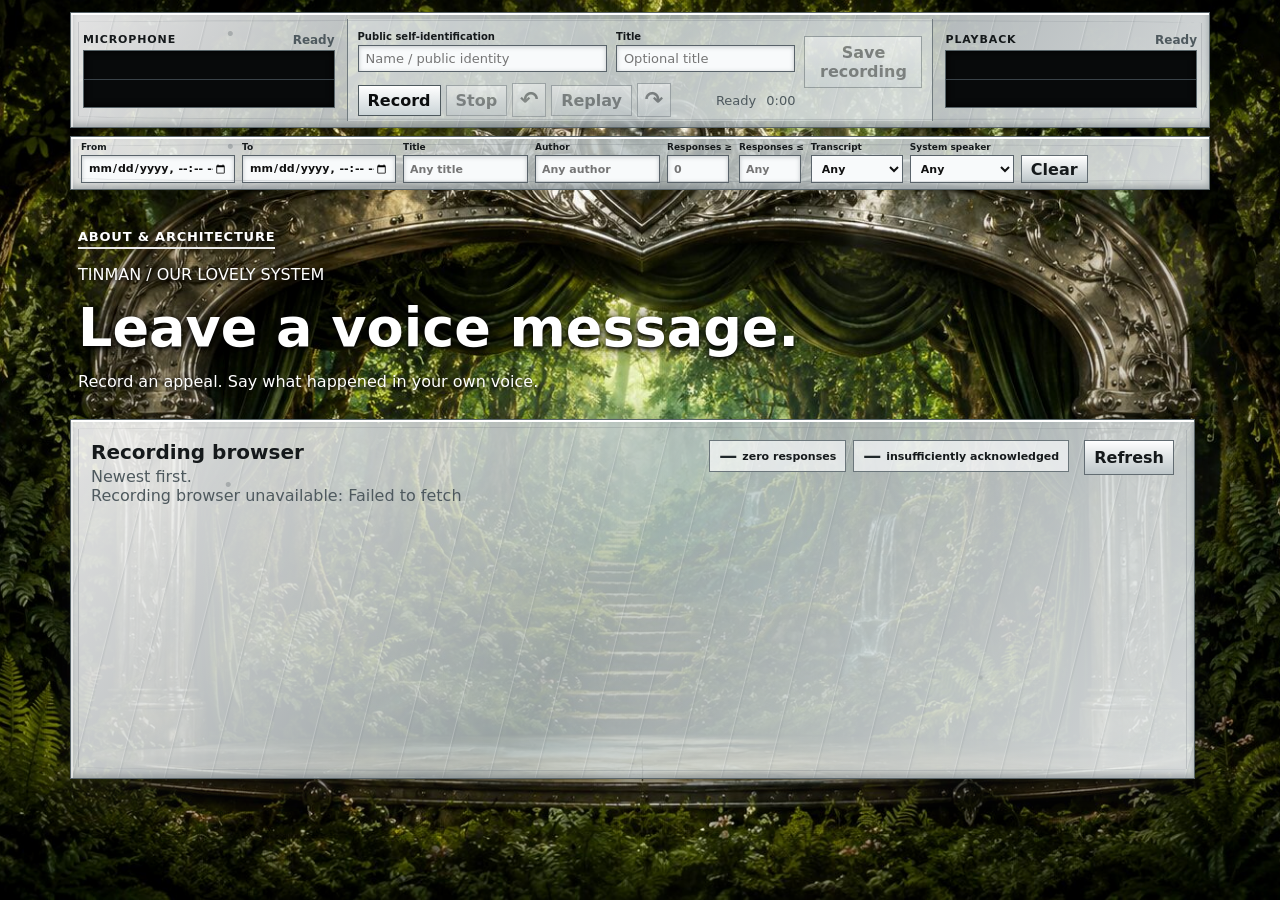
==== commit 949ff194: "Add declared speaker heart and acknowledgment metrics" ====
--- a/appeals/index.html
+++ b/appeals/index.html
@@ -24,12 +24,13 @@
       <label>Responses ≥<input id="searchMinResponses" type="number" min="0" inputmode="numeric" placeholder="0"></label>
       <label>Responses ≤<input id="searchMaxResponses" type="number" min="0" inputmode="numeric" placeholder="Any"></label>
       <label>Transcript<select id="searchTranscript"><option value="any">Any</option><option value="present">Is not null</option><option value="null">Is null</option></select></label>
+      <label>System speaker<select id="searchSpeaker"><option value="any">Any</option><option value="declared">Declared</option><option value="absent">Not declared</option></select></label>
       <button id="clearSearch" type="button">Clear</button>
       <output id="searchCount" aria-live="polite"></output>
     </section>
 
   <div class="scroll-workspace">
     <header><nav class="site-nav" aria-label="Tin Man"><a href="/about.html">About &amp; Architecture</a></nav><p class="eyebrow">TINMAN / OUR LOVELY SYSTEM</p><h1>Leave a voice message.</h1><p id="modeCopy">Record an appeal. Say what happened in your own voice.</p></header>
-    <section class="panel browser" aria-labelledby="browseHeading"><div class="browserHead"><div><h2 id="browseHeading">Recording browser</h2><p>Newest first.</p></div><button id="refreshButton">Refresh</button></div><div id="recordings"><p class="empty">Loading recordings…</p></div></section>
+    <section class="panel browser" aria-labelledby="browseHeading"><div class="browserHead"><div><h2 id="browseHeading">Recording browser</h2><p>Newest first.</p></div><div class="browser-metrics" aria-label="Loaded message metrics"><span title="Among loaded messages"><strong id="zeroResponseMetric">—</strong> zero responses</span><span title="Fewer than three declared speakers among loaded messages"><strong id="insufficientAckMetric">—</strong> insufficiently acknowledged</span></div><button id="refreshButton">Refresh</button></div><div id="recordings"><p class="empty">Loading recordings…</p></div></section>
   </div>
 </main><script src="/config.js"></script><script src="/app.js"></script></body></html>
--- a/styles.css
+++ b/styles.css
@@ -158,3 +158,26 @@
 .search-strip select{width:92px}.search-strip button{height:28px;padding:3px 9px;margin-bottom:0}.search-strip output{align-self:center;min-width:48px;font-size:11px;font-weight:800;color:var(--muted);white-space:nowrap}
 @media(max-width:900px){:root{--search-top:214px;--workspace-top:280px}}
 @media(max-width:760px){:root{--search-top:236px;--workspace-top:302px}.search-strip{left:12px;right:12px}}
+
+
+/* Compact fixed control deck */
+:root{--meter-height:116px;--search-top:136px;--workspace-top:202px}
+.common-meter{height:var(--meter-height);padding-top:6px;padding-bottom:6px}
+.common-meter #micVisualizer,.common-meter #playVisualizer{height:58px}
+.common-meter>.recorder{padding-top:4px;padding-bottom:4px;row-gap:4px}
+.common-meter>.recorder .record-field input{height:27px}
+.common-meter>.recorder .controls{margin:0}
+.common-meter>.recorder .controls button{padding-top:5px;padding-bottom:5px}
+.common-meter>.recorder .record-submit button{padding-top:6px;padding-bottom:6px}
+@media(max-width:900px){:root{--meter-height:132px;--search-top:152px;--workspace-top:218px}.common-meter #micVisualizer,.common-meter #playVisualizer{height:72px}}
+@media(max-width:760px){:root{--meter-height:148px;--search-top:168px;--workspace-top:234px}.common-meter #micVisualizer,.common-meter #playVisualizer{height:88px}}
+
+
+/* Declared system speakers and accountability metrics */
+.reply-card.system-speaker{border-left-color:#8b1f34;background:linear-gradient(100deg,rgba(255,238,242,.96),rgba(248,250,251,.82))}
+.reply-meta{justify-content:flex-start}.reply-meta>div:first-child{margin-right:auto}.system-speaker-badge{font-size:22px;line-height:1;cursor:help;filter:drop-shadow(0 1px 0 #fff)}
+.browserHead{flex-wrap:wrap}.browser-metrics{display:flex;gap:7px;align-items:stretch;margin-left:auto}
+.browser-metrics span{display:flex;align-items:center;gap:5px;padding:6px 9px;border:1px solid #6b767b;background:rgba(248,250,251,.72);font-size:11px;font-weight:750;white-space:nowrap}
+.browser-metrics strong{font-size:18px;line-height:1;color:#20272a}
+.search-strip label:has(#searchSpeaker) select{width:104px}
+@media(max-width:760px){.browser-metrics{order:3;width:100%;margin-left:0;overflow-x:auto}}
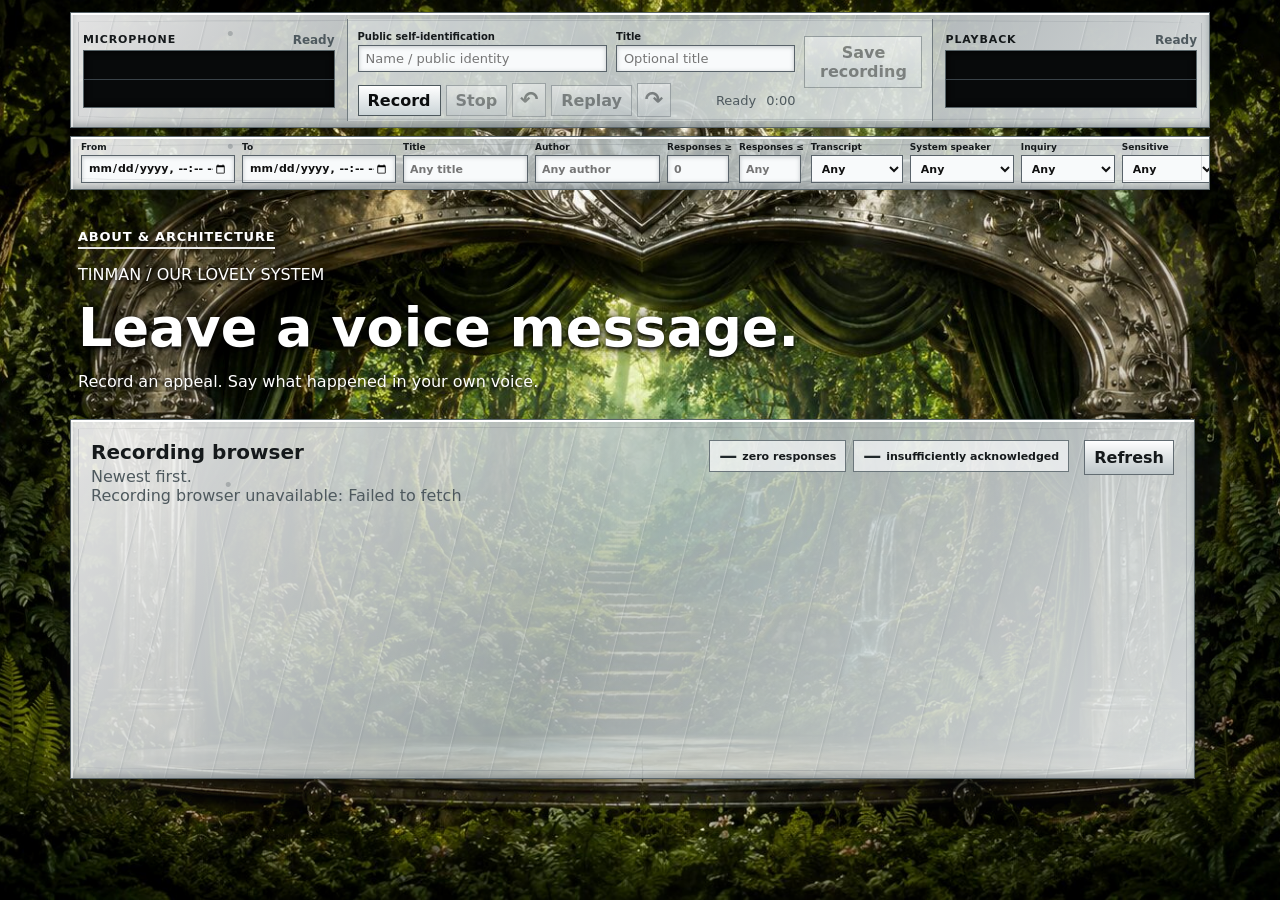
==== commit d782e9bb: "Mark inquiries and possible sensitive information" ====
--- a/appeals/index.html
+++ b/appeals/index.html
@@ -25,6 +25,8 @@
       <label>Responses ≤<input id="searchMaxResponses" type="number" min="0" inputmode="numeric" placeholder="Any"></label>
       <label>Transcript<select id="searchTranscript"><option value="any">Any</option><option value="present">Is not null</option><option value="null">Is null</option></select></label>
       <label>System speaker<select id="searchSpeaker"><option value="any">Any</option><option value="declared">Declared</option><option value="absent">Not declared</option></select></label>
+      <label>Inquiry<select id="searchInquiry"><option value="any">Any</option><option value="present">Present</option><option value="absent">Absent</option></select></label>
+      <label>Sensitive<select id="searchSensitive"><option value="any">Any</option><option value="present">Possible</option><option value="absent">Not detected</option></select></label>
       <button id="clearSearch" type="button">Clear</button>
       <output id="searchCount" aria-live="polite"></output>
     </section>
--- a/styles.css
+++ b/styles.css
@@ -181,3 +181,9 @@
 .browser-metrics strong{font-size:18px;line-height:1;color:#20272a}
 .search-strip label:has(#searchSpeaker) select{width:104px}
 @media(max-width:760px){.browser-metrics{order:3;width:100%;margin-left:0;overflow-x:auto}}
+
+
+/* Transcript-derived inquiry and possible-sensitive-information markers */
+.inquiry-badge,.sensitive-badge{font-size:18px;line-height:1;cursor:help}.sensitive-badge{filter:drop-shadow(0 1px 0 #fff)}
+.original-flags{float:right;display:inline-flex;gap:4px}.reply-card:has(.inquiry-badge){box-shadow:inset 0 0 0 1px rgba(64,94,106,.25)}
+.search-strip label:has(#searchInquiry) select,.search-strip label:has(#searchSensitive) select{width:94px}
